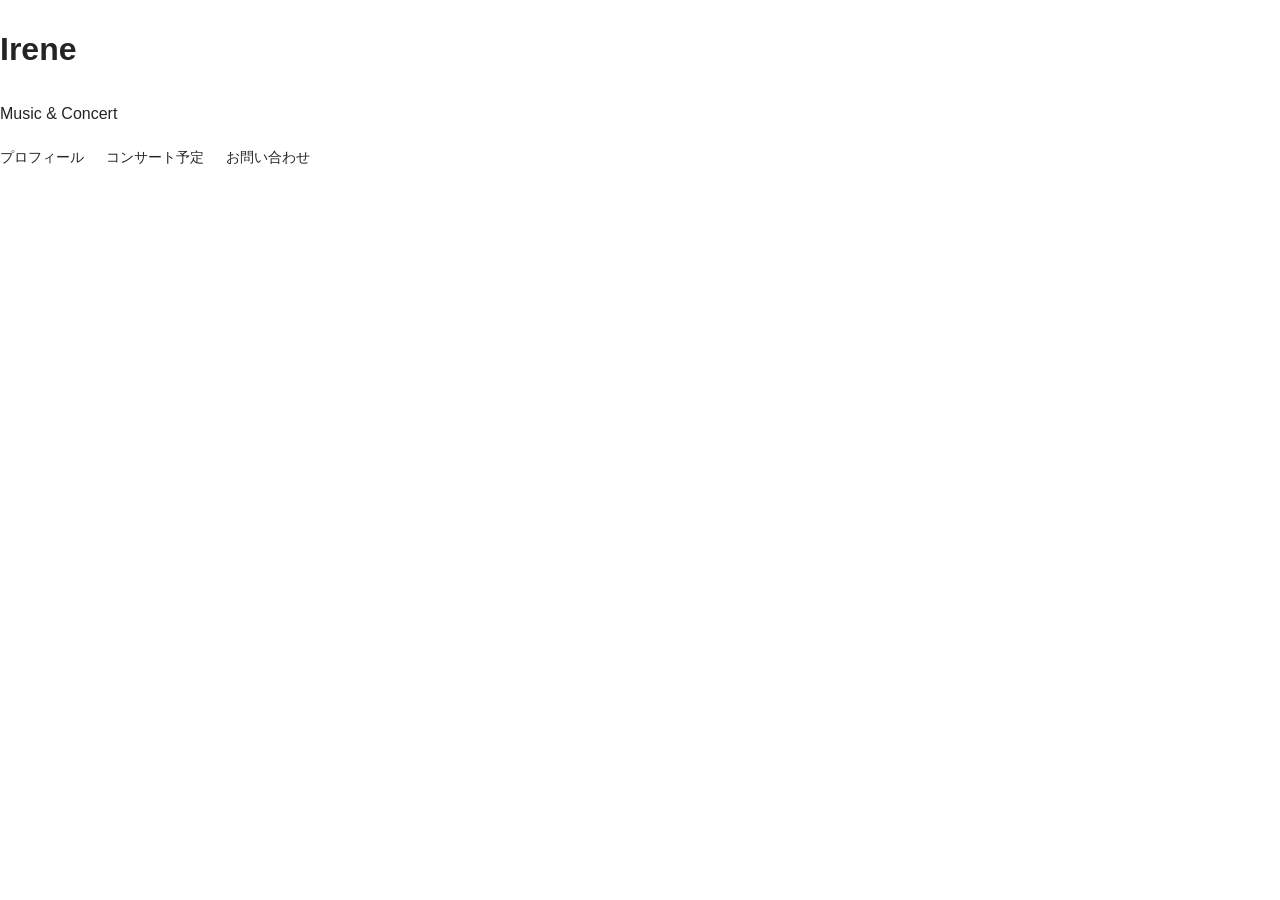
==== index.html @ 57688438 "Update index.html" ====
<!DOCTYPE html>
<html lang="ja">
<head>
    <meta charset="UTF-8">
    <meta name="viewport" content="width=device-width, initial-scale=1.0">
    <title>Irene | Official Website</title>
    <link rel="stylesheet" href="style.css">
</head>

<body class="top-page">

    <main class="top-content">

        <h1 class="site-title">Irene</h1>

        <p class="site-subtitle">Music & Concert</p>

        <nav class="top-menu">
            <a href="profile.html">プロフィール</a>
            <a href="concerts.html">コンサート予定</a>
            <a href="contact.html">お問い合わせ</a>
        </nav>

    </main>

</body>
</html>
---- style.css ----
* { box-sizing: border-box; }
:root { --ink:#242424; --muted:#707070; --accent:#8b684e; --paper:#fff; --soft:#f5f2ee; }
html { scroll-behavior:smooth; }
body { margin:0; color:var(--ink); background:var(--paper); font-family:"Yu Gothic", "Hiragino Kaku Gothic ProN", sans-serif; line-height:1.8; }
a { color:inherit; text-decoration:none; }
.site-header { min-height:76px; padding:18px 7%; display:flex; align-items:center; justify-content:space-between; gap:24px; border-bottom:1px solid #eee; }
.logo { font-weight:700; letter-spacing:.12em; }
nav { display:flex; flex-wrap:wrap; gap:22px; font-size:.9rem; }
nav a:hover { color:var(--accent); }
.hero { min-height:480px; padding:100px 9%; display:flex; flex-direction:column; align-items:flex-start; justify-content:center; background:linear-gradient(110deg,#eee8e1,#faf8f5); }
.hero h1 { font-family:serif; font-size:clamp(2.2rem,6vw,4.4rem); line-height:1.4; margin:12px 0; }
.hero p { color:var(--muted); }
.eyebrow { color:var(--accent); font-size:.75rem; letter-spacing:.2em; font-weight:700; }
.section { padding:80px 9%; }
.section h2 { font-family:serif; font-size:2rem; margin:0 0 32px; }
.section-soft { background:var(--soft); }
.profile-card { display:grid; grid-template-columns:minmax(180px,280px) 1fr; gap:36px; align-items:center; max-width:900px; }
.photo-placeholder { min-height:220px; display:grid; place-items:center; background:#e6e0d9; color:#8b8178; letter-spacing:.2em; }
.concert-list { display:grid; grid-template-columns:repeat(auto-fit,minmax(240px,1fr)); gap:18px; }
.concert-card { padding:24px; background:white; border:1px solid #e8e2dc; }
.concert-card h3 { margin:8px 0; }
.concert-date { color:var(--accent); font-weight:700; }
.button { display:inline-block; border:0; padding:12px 26px; background:var(--accent); color:white; cursor:pointer; font:inherit; }
.button:hover { opacity:.86; }
.form { max-width:620px; display:grid; gap:18px; }
.form label { display:grid; gap:6px; font-weight:600; }
input, select, textarea { width:100%; padding:12px; border:1px solid #ccc; border-radius:0; background:white; font:inherit; }
textarea { resize:vertical; }
.form-message { min-height:1.5em; color:var(--accent); }
footer { padding:28px; text-align:center; color:var(--muted); font-size:.85rem; }
@media(max-width:650px) { .site-header { align-items:flex-start; flex-direction:column; } nav { gap:12px; } .hero { min-height:400px; } .section { padding:58px 7%; } .profile-card { grid-template-columns:1fr; } }
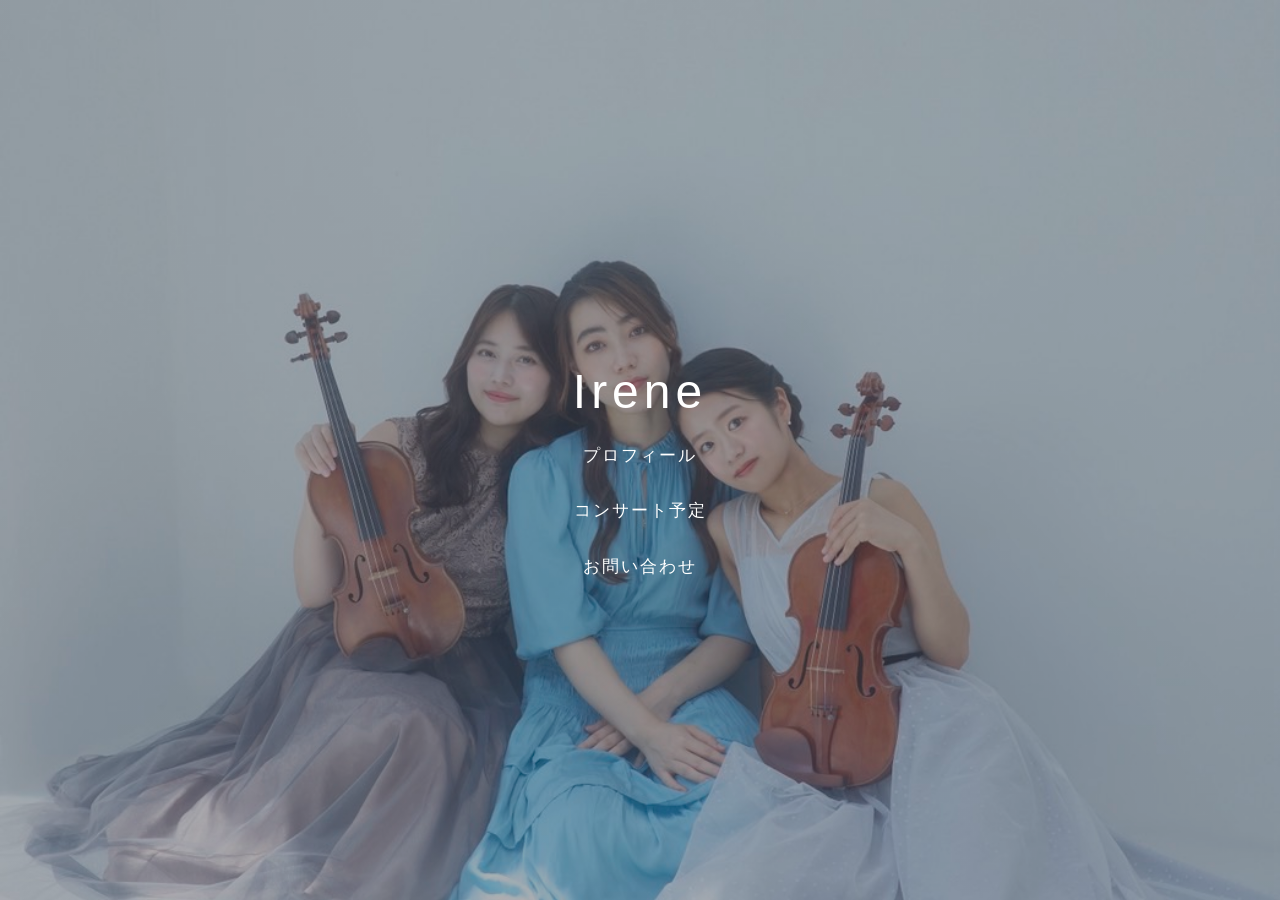
==== commit a57e653c: "Update index.html" ====
--- a/index.html
+++ b/index.html
@@ -13,8 +13,6 @@
 
         <h1 class="site-title">Irene</h1>
 
-        <p class="site-subtitle">Music & Concert</p>
-
         <nav class="top-menu">
             <a href="profile.html">プロフィール</a>
             <a href="concerts.html">コンサート予定</a>
--- a/style.css
+++ b/style.css
@@ -29,3 +29,70 @@
 .form-message { min-height:1.5em; color:var(--accent); }
 footer { padding:28px; text-align:center; color:var(--muted); font-size:.85rem; }
 @media(max-width:650px) { .site-header { align-items:flex-start; flex-direction:column; } nav { gap:12px; } .hero { min-height:400px; } .section { padding:58px 7%; } .profile-card { grid-template-columns:1fr; } }
+
+
+/* トップページ全体 */
+.top-page {
+    margin: 0;
+    min-height: 100vh;
+
+    background-image:
+        linear-gradient(
+            rgba(0, 0, 0, 0.30),
+            rgba(0, 0, 0, 0.30)
+        ),
+        url("images/top-background.jpg");
+
+    background-size: cover;
+    background-position: center;
+    background-repeat: no-repeat;
+    background-attachment: fixed;
+}
+
+/* タイトルとリンクの配置 */
+.top-content {
+    min-height: 100vh;
+
+    display: flex;
+    flex-direction: column;
+    justify-content: center;
+    align-items: center;
+
+    color: white;
+    text-align: center;
+}
+
+/* サイトタイトル */
+.site-title {
+    font-size: 48px;
+    font-weight: normal;
+    letter-spacing: 5px;
+    margin-bottom: 5px;
+}
+
+/* サブタイトル */
+.site-subtitle {
+    font-size: 14px;
+    letter-spacing: 3px;
+    margin-bottom: 60px;
+}
+
+/* メニュー */
+.top-menu {
+    display: flex;
+    flex-direction: column;
+    gap: 25px;
+}
+
+/* メニューリンク */
+.top-menu a {
+    color: white;
+    text-decoration: none;
+    font-size: 17px;
+    letter-spacing: 2px;
+}
+
+/* マウスを乗せたとき */
+.top-menu a:hover {
+    opacity: 0.7;
+}
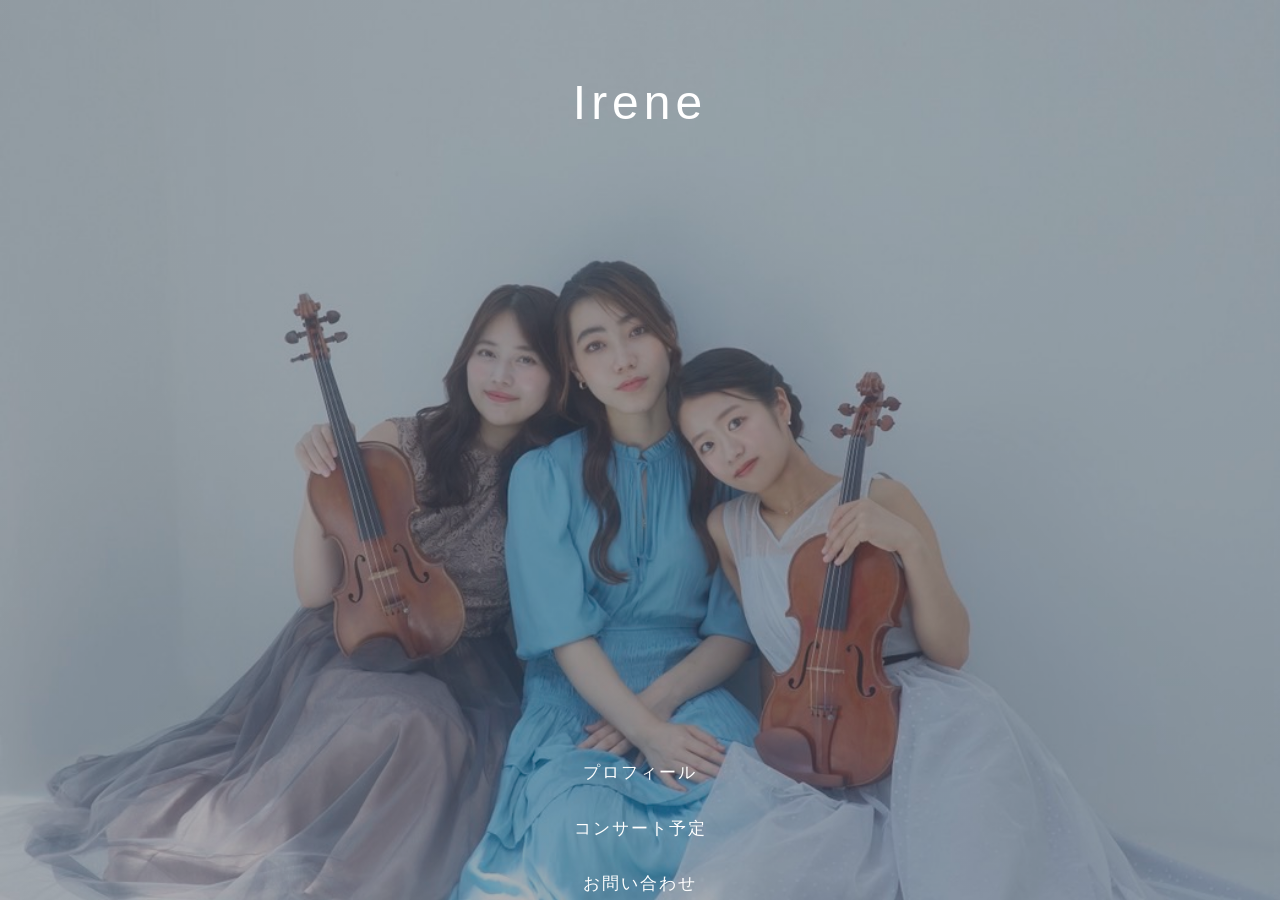
==== commit a5599977: "Update index.html" ====
--- a/index.html
+++ b/index.html
@@ -3,7 +3,7 @@
 <head>
     <meta charset="UTF-8">
     <meta name="viewport" content="width=device-width, initial-scale=1.0">
-    <title>Irene | Official Website</title>
+    <title>Irene Official Site</title>
     <link rel="stylesheet" href="style.css">
 </head>
 
--- a/style.css
+++ b/style.css
@@ -31,7 +31,7 @@
 @media(max-width:650px) { .site-header { align-items:flex-start; flex-direction:column; } nav { gap:12px; } .hero { min-height:400px; } .section { padding:58px 7%; } .profile-card { grid-template-columns:1fr; } }
 
 
-/* トップページ全体 */
+/* トップページ全体 ============================================================================================== */
 .top-page {
     margin: 0;
     min-height: 100vh;
@@ -52,11 +52,16 @@
 /* タイトルとリンクの配置 */
 .top-content {
     min-height: 100vh;
+    box-sizing: border-box;
 
     display: flex;
     flex-direction: column;
-    justify-content: center;
     align-items: center;
+    justify-content: sepace-between;
+    
+
+    padding-top: 60px;
+    padding-bottm: 60px;
 
     color: white;
     text-align: center;
@@ -67,14 +72,7 @@
     font-size: 48px;
     font-weight: normal;
     letter-spacing: 5px;
-    margin-bottom: 5px;
-}
-
-/* サブタイトル */
-.site-subtitle {
-    font-size: 14px;
-    letter-spacing: 3px;
-    margin-bottom: 60px;
+    margin-top: 0;
 }
 
 /* メニュー */
@@ -82,6 +80,7 @@
     display: flex;
     flex-direction: column;
     gap: 25px;
+    margin-top: auto;
 }
 
 /* メニューリンク */
@@ -96,3 +95,21 @@
 .top-menu a:hover {
     opacity: 0.7;
 }
+
+
+/*Header / footer ===========================================================================*/
+header {
+    position: fixed;
+    top: 0;
+    left: 0;
+    widht: 100%;
+    height: 8vh;
+    z-index: 1000;
+}
+main {
+    paddind-top: 8vh;
+    box-sizing: border-box;
+}
+footer {
+    widht: 100%;
+}
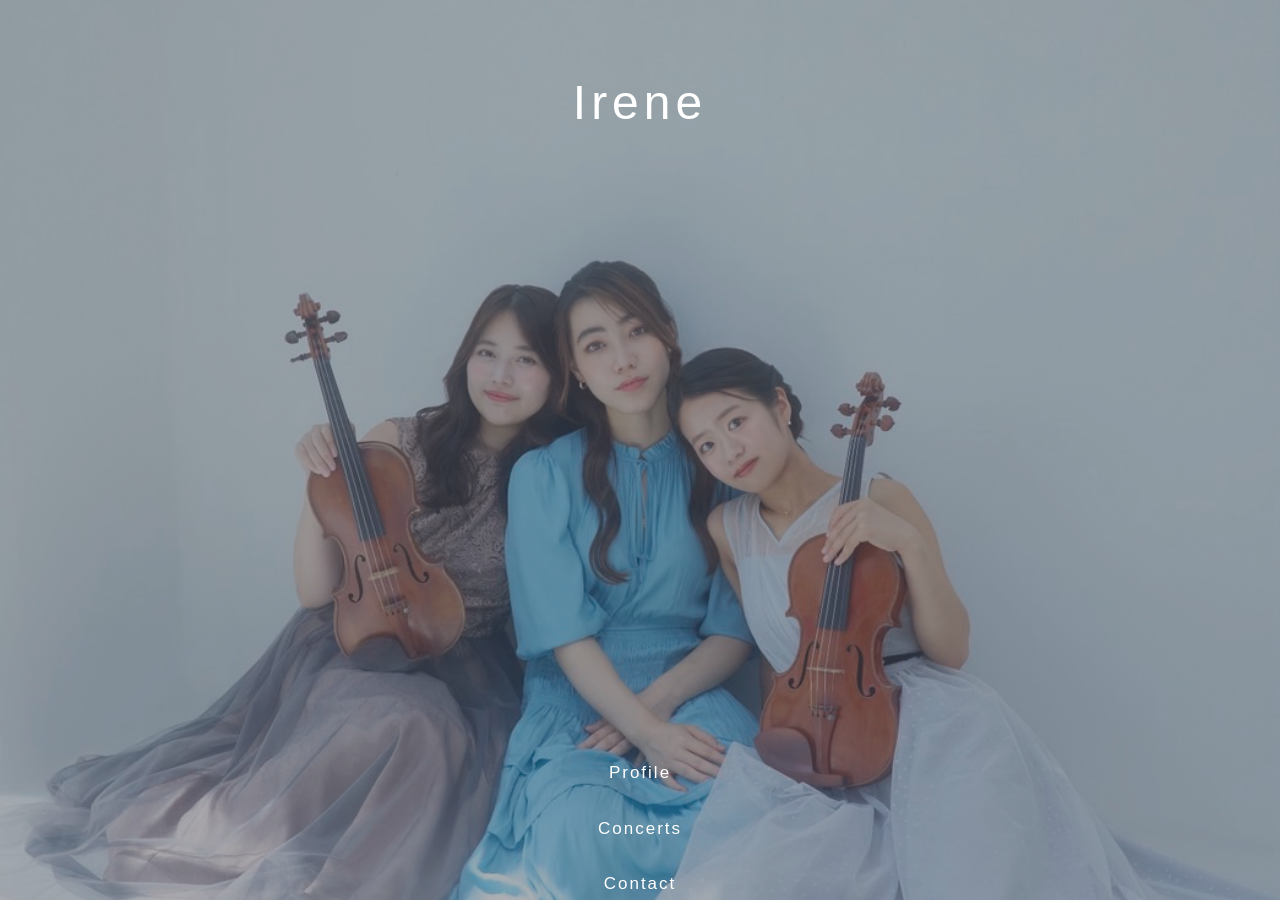
==== commit 75e0c612: "Update index.html" ====
--- a/index.html
+++ b/index.html
@@ -14,9 +14,9 @@
         <h1 class="site-title">Irene</h1>
 
         <nav class="top-menu">
-            <a href="profile.html">プロフィール</a>
-            <a href="concerts.html">コンサート予定</a>
-            <a href="contact.html">お問い合わせ</a>
+            <a href="profile.html">Profile</a>
+            <a href="concerts.html">Concerts</a>
+            <a href="contact.html">Contact</a>
         </nav>
 
     </main>
--- a/style.css
+++ b/style.css
@@ -113,3 +113,53 @@
 footer {
     widht: 100%;
 }
+
+/*Profile ==================================================================================*/
+.profile-container {
+    display: flex;
+    align-items: flex-start;
+    gap: 30px;
+    max-width: 960px;
+    margin: 30px auto;
+}
+
+.profile-photo {
+    width:  40%;
+    height: auto;
+    object-fit: cover;
+    border-radius: 8px;
+}
+
+.profile-text {
+    flex: 1;
+    line-height: 1.8;
+}
+
+@media (max-width: 600px){
+    .profile-container {
+        flex-direction: column;
+        align-items: center;
+        gap: 30px;
+    }
+    
+    .profile-photo {
+        width:  100%;
+        max-width: 350px;
+    }
+    
+    .profile-text {
+        width:  100%;
+    }
+}
+
+
+
+
+
+
+
+
+
+
+
+
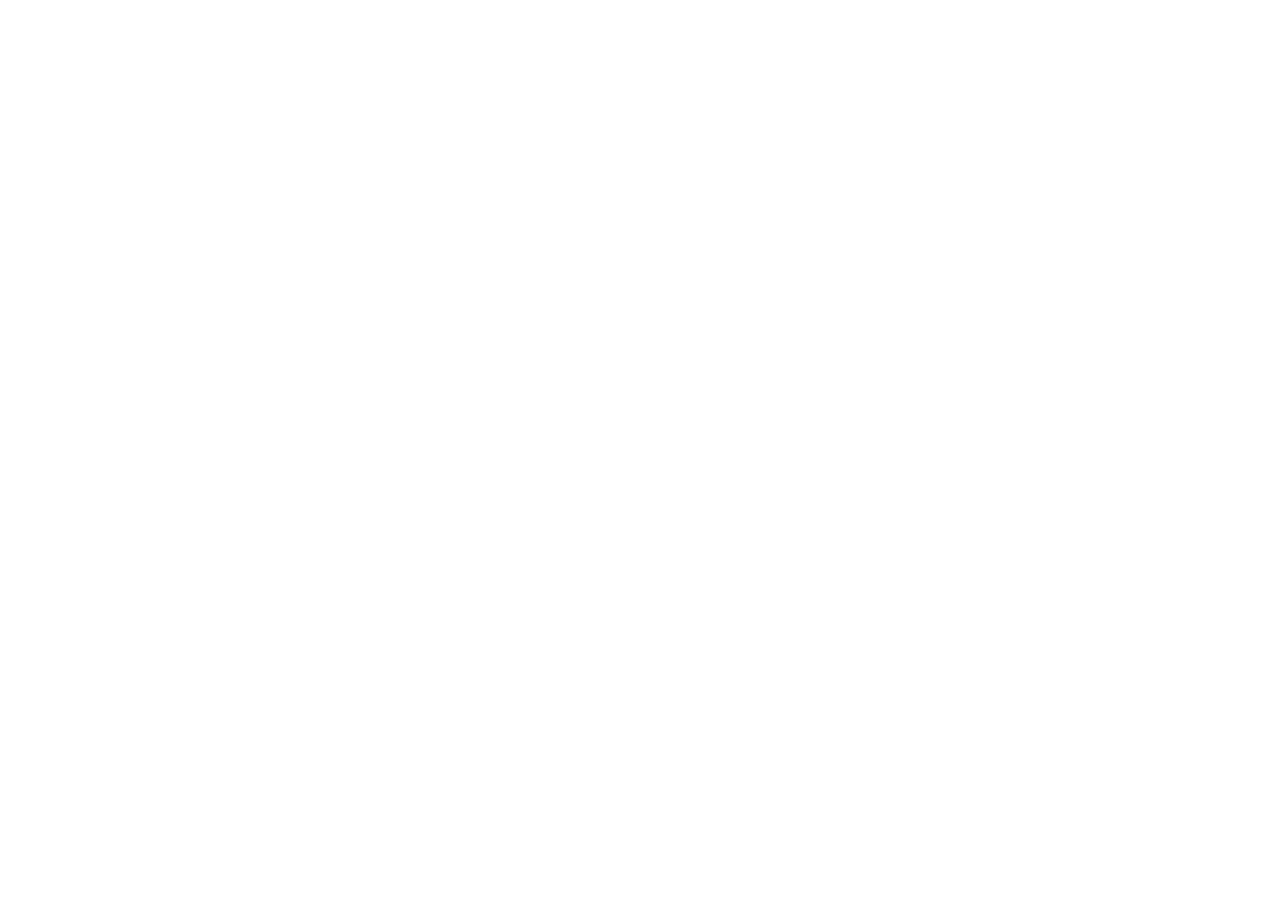
==== commit 0993fa4c: "Update index.html" ====
--- a/index.html
+++ b/index.html
@@ -13,6 +13,8 @@
 
         <h1 class="site-title">Irene</h1>
 
+        <div id="top-page">
+
         <nav class="top-menu">
             <a href="profile.html">Profile</a>
             <a href="concerts.html">Concerts</a>
--- a/style.css
+++ b/style.css
@@ -3,7 +3,6 @@
 html { scroll-behavior:smooth; }
 body { margin:0; color:var(--ink); background:var(--paper); font-family:"Yu Gothic", "Hiragino Kaku Gothic ProN", sans-serif; line-height:1.8; }
 a { color:inherit; text-decoration:none; }
-.site-header { min-height:76px; padding:18px 7%; display:flex; align-items:center; justify-content:space-between; gap:24px; border-bottom:1px solid #eee; }
 .logo { font-weight:700; letter-spacing:.12em; }
 nav { display:flex; flex-wrap:wrap; gap:22px; font-size:.9rem; }
 nav a:hover { color:var(--accent); }
@@ -28,7 +27,7 @@
 textarea { resize:vertical; }
 .form-message { min-height:1.5em; color:var(--accent); }
 footer { padding:28px; text-align:center; color:var(--muted); font-size:.85rem; }
-@media(max-width:650px) { .site-header { align-items:flex-start; flex-direction:column; } nav { gap:12px; } .hero { min-height:400px; } .section { padding:58px 7%; } .profile-card { grid-template-columns:1fr; } }
+
 
 
 /* トップページ全体 ============================================================================================== */
@@ -36,7 +35,7 @@
     margin: 0;
     min-height: 100vh;
 
-    background-image:
+    /*background-image:
         linear-gradient(
             rgba(0, 0, 0, 0.30),
             rgba(0, 0, 0, 0.30)
@@ -46,7 +45,7 @@
     background-size: cover;
     background-position: center;
     background-repeat: no-repeat;
-    background-attachment: fixed;
+    background-attachment: fixed;*/
 }
 
 /* タイトルとリンクの配置 */
@@ -98,20 +97,33 @@
 
 
 /*Header / footer ===========================================================================*/
-header {
+.site-header {
     position: fixed;
     top: 0;
     left: 0;
-    widht: 100%;
+    width: 100%;
     height: 8vh;
+    min-height: 80px;
     z-index: 1000;
+    background-color: rgba(255,255,255,0.9);
+
+    
+    justify-content: sepace-between;
+    box-sizing: border-box;
+
+}
+.site-header .logo {
+    margin: 0;
+} 
+.site-header nav {
+    
 }
 main {
-    paddind-top: 8vh;
+    padding-top: 8vh;
     box-sizing: border-box;
 }
 footer {
-    widht: 100%;
+    width: 100%;
 }
 
 /*Profile ==================================================================================*/
@@ -135,7 +147,24 @@
     line-height: 1.8;
 }
 
+
+/*forMobile ===========================================================*/
 @media (max-width: 600px){
+    .site-header {
+        border: solid 2px black;
+    }
+    .site-header .logo{
+        border: solid 2px black;
+    }
+    .site-header nav{
+        border: solid 2px black;
+        
+    }
+
+    main {
+        padding-top: 60px;
+    }
+    
     .profile-container {
         flex-direction: column;
         align-items: center;
